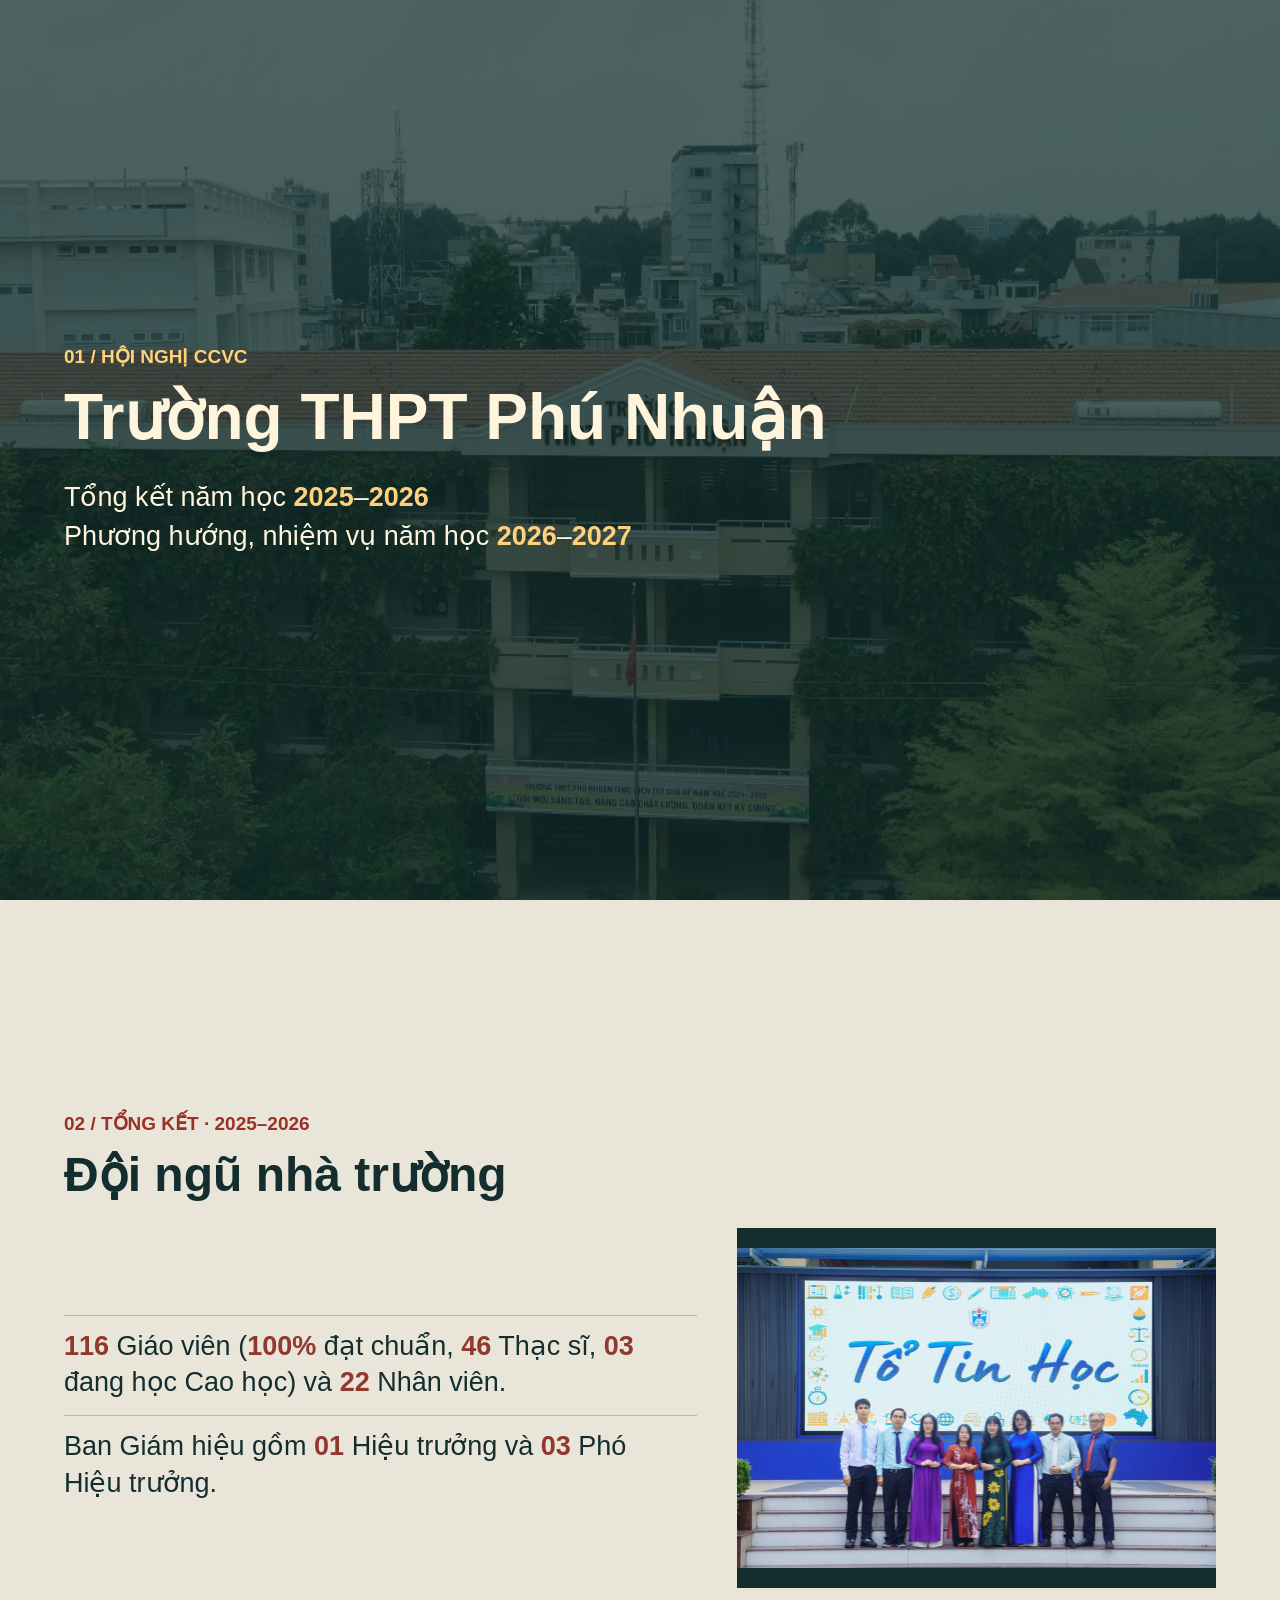
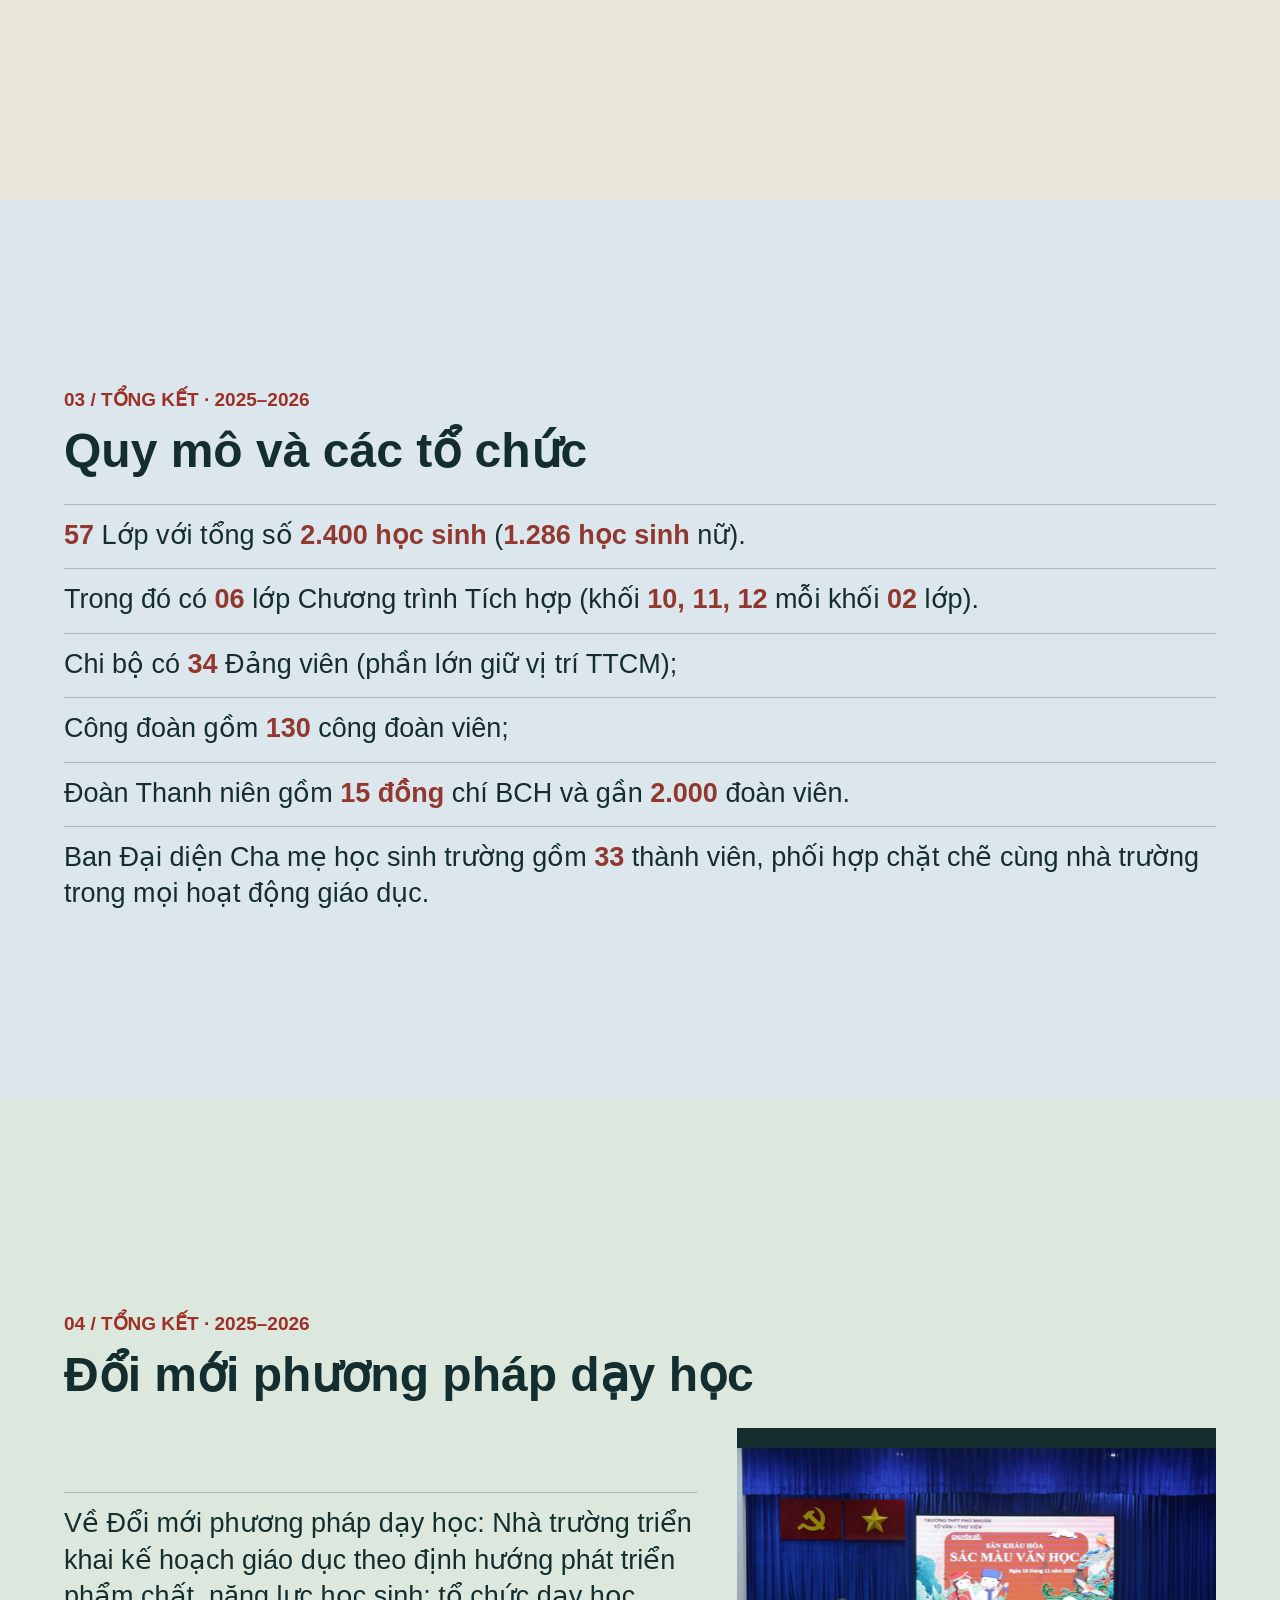
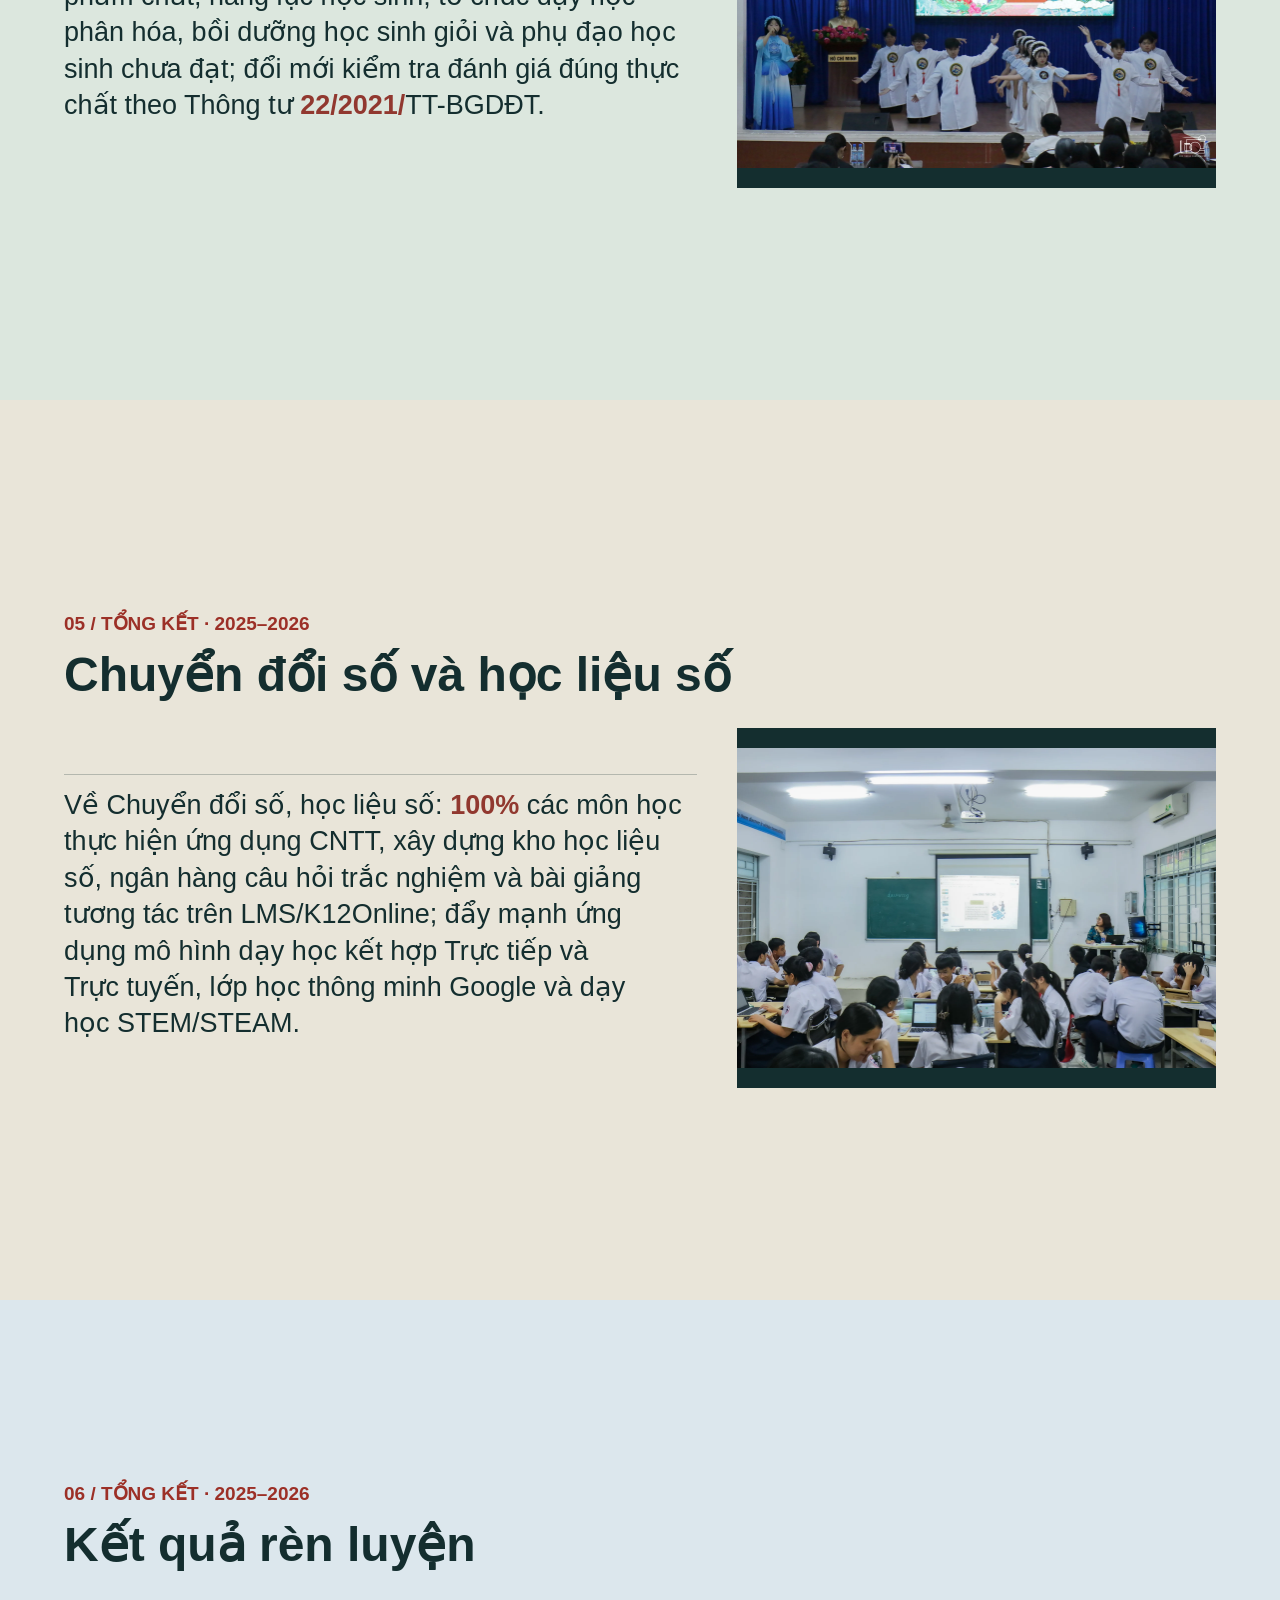
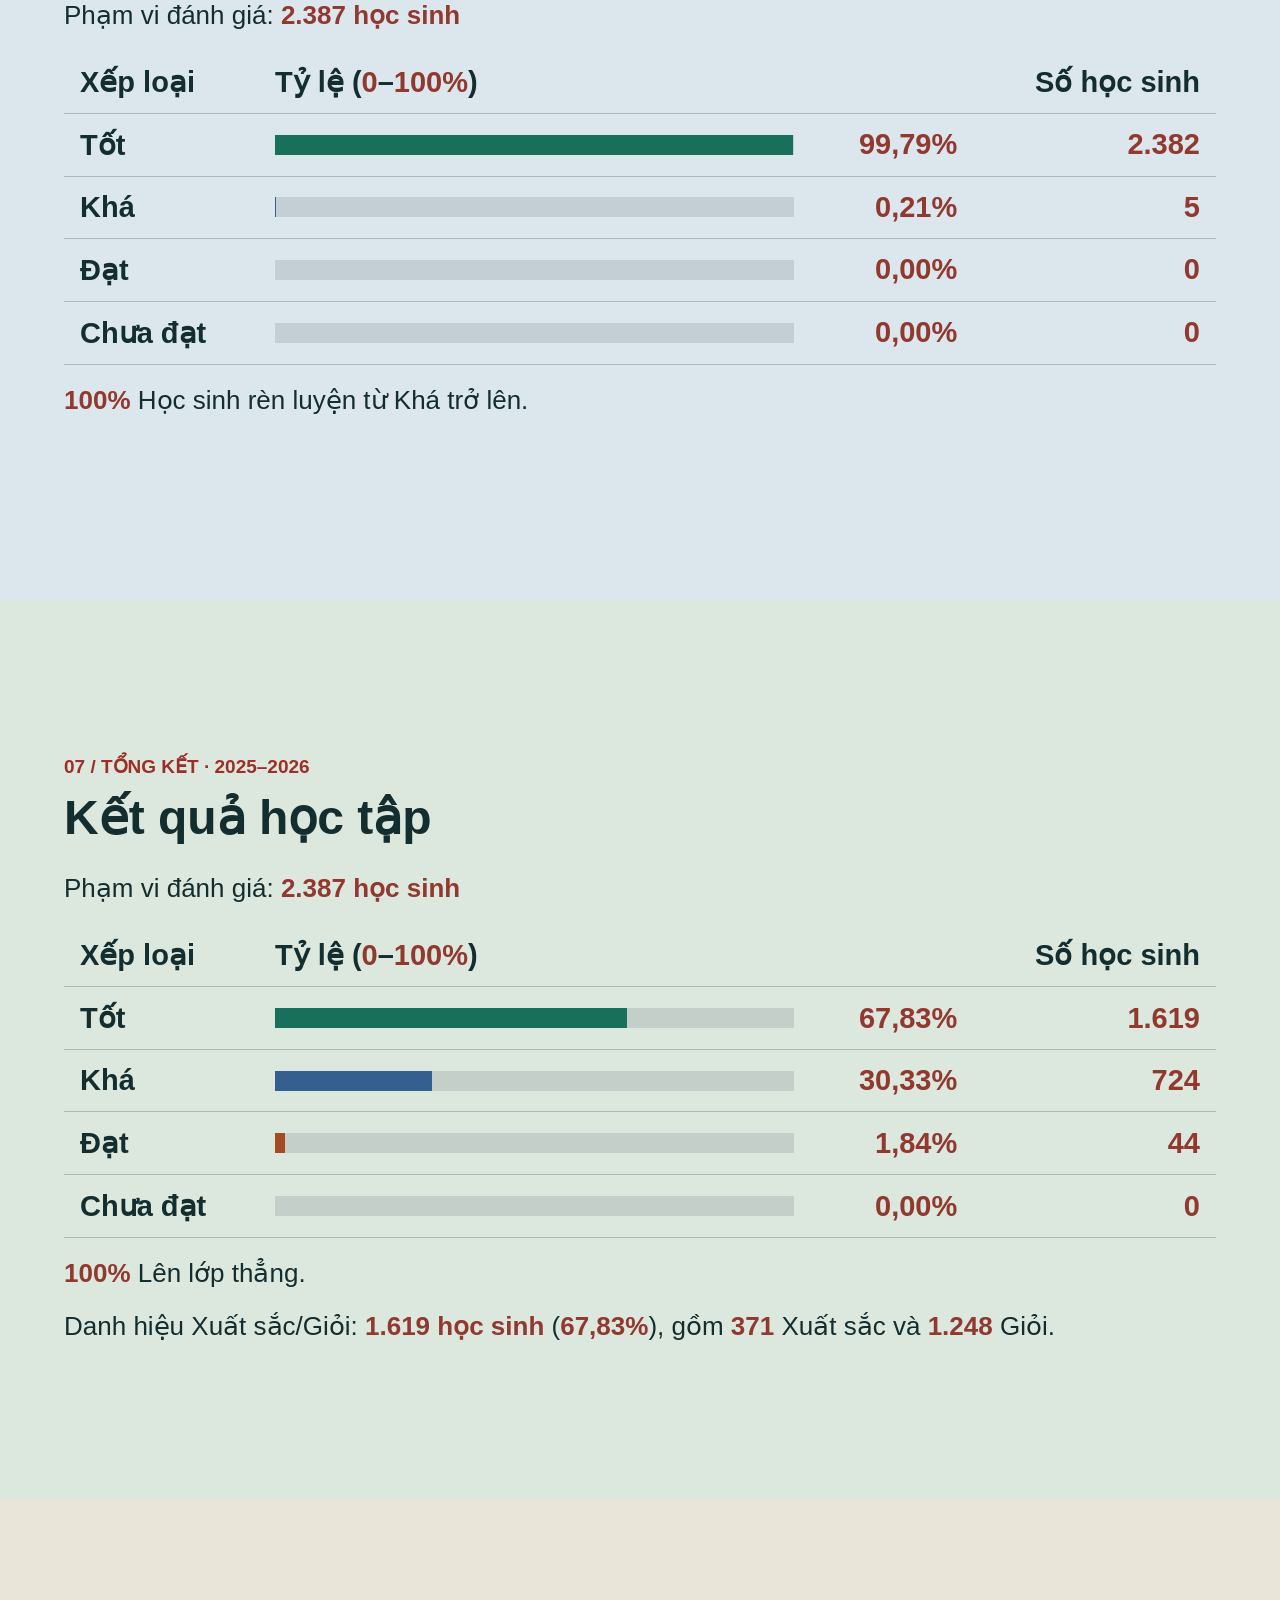
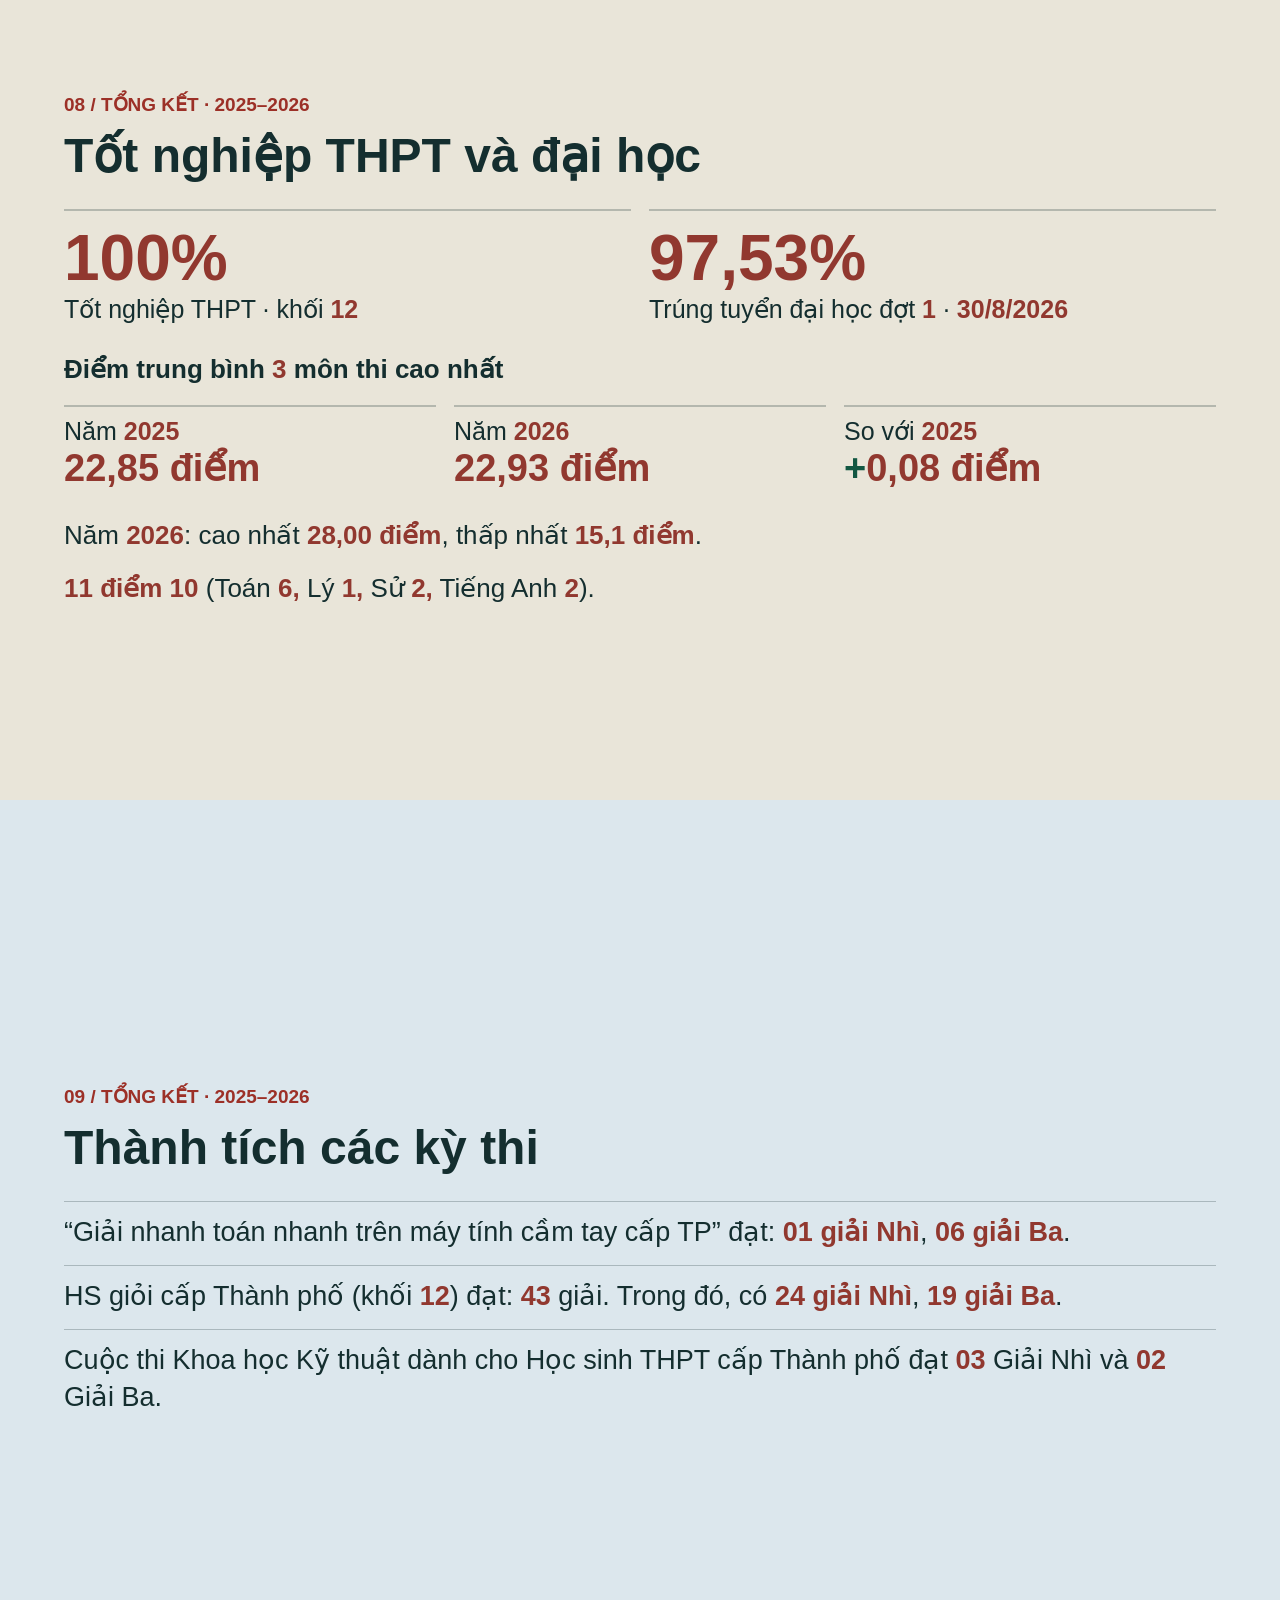
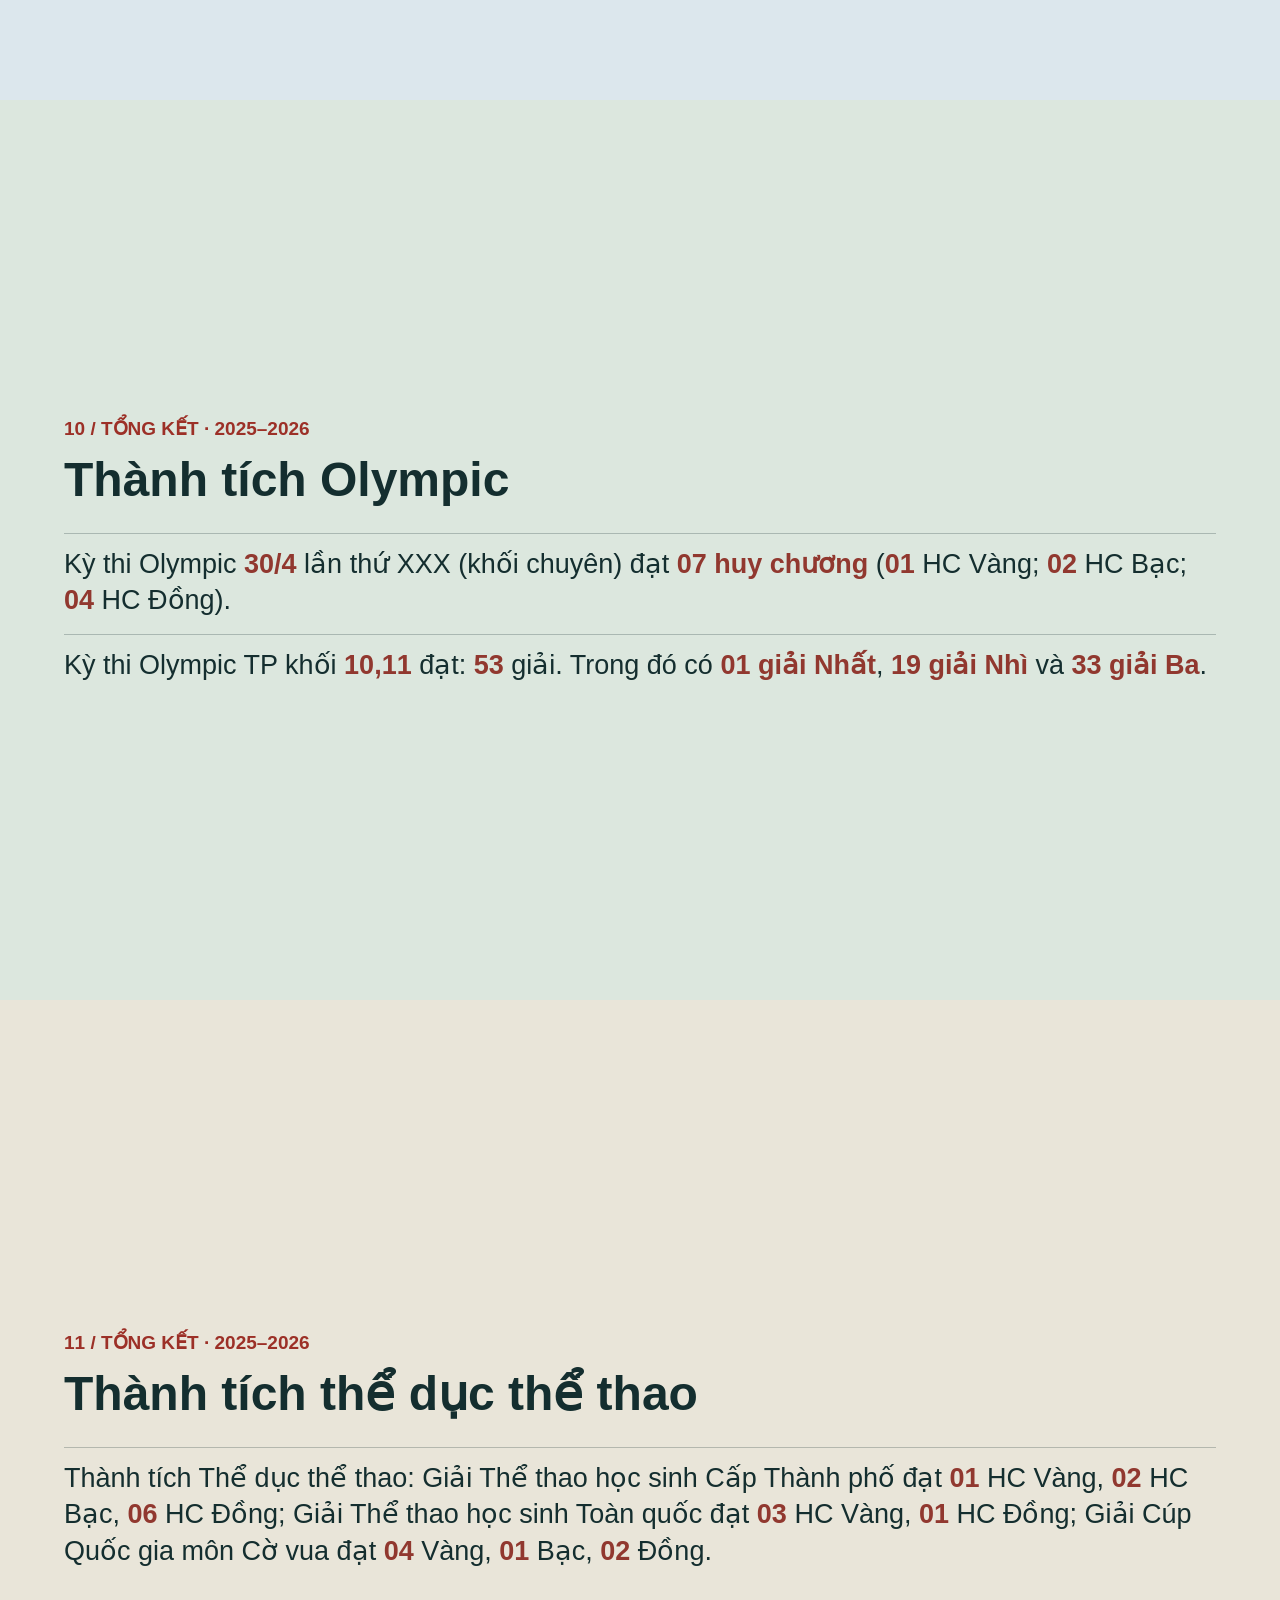
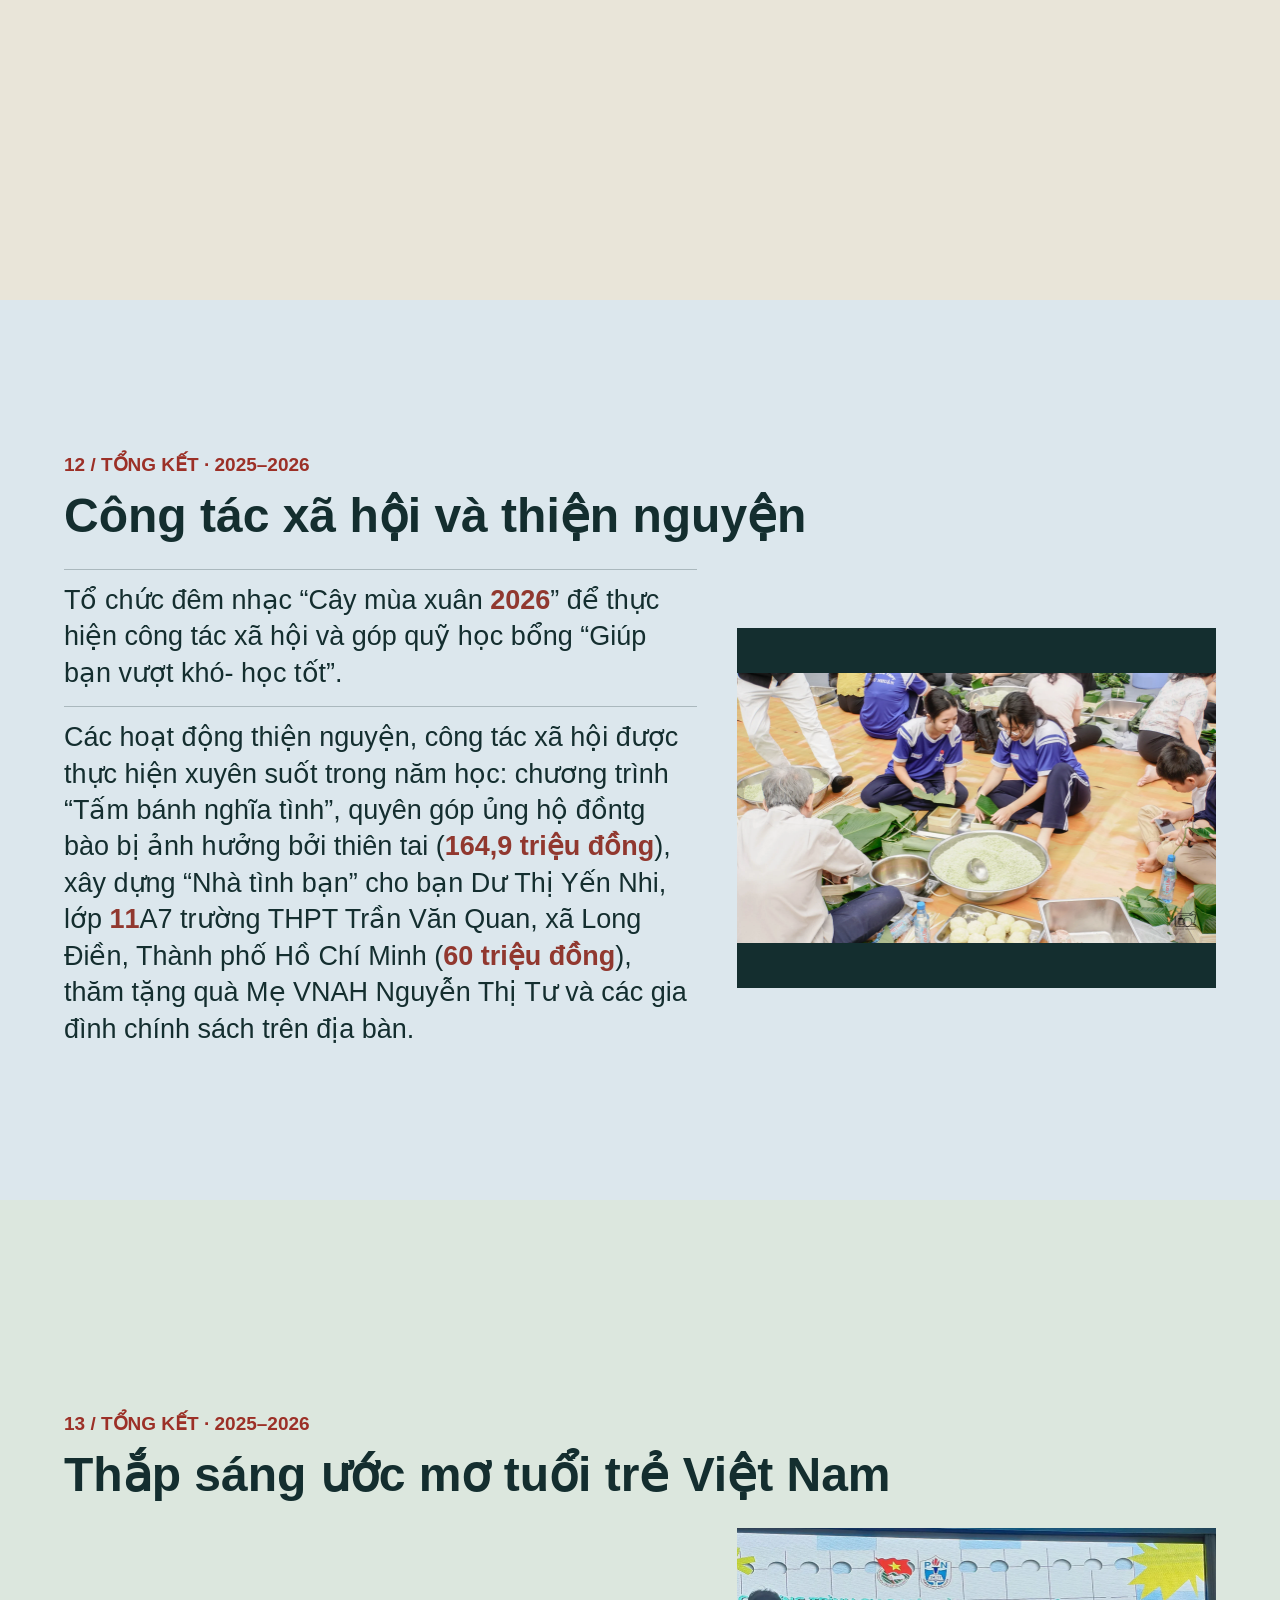
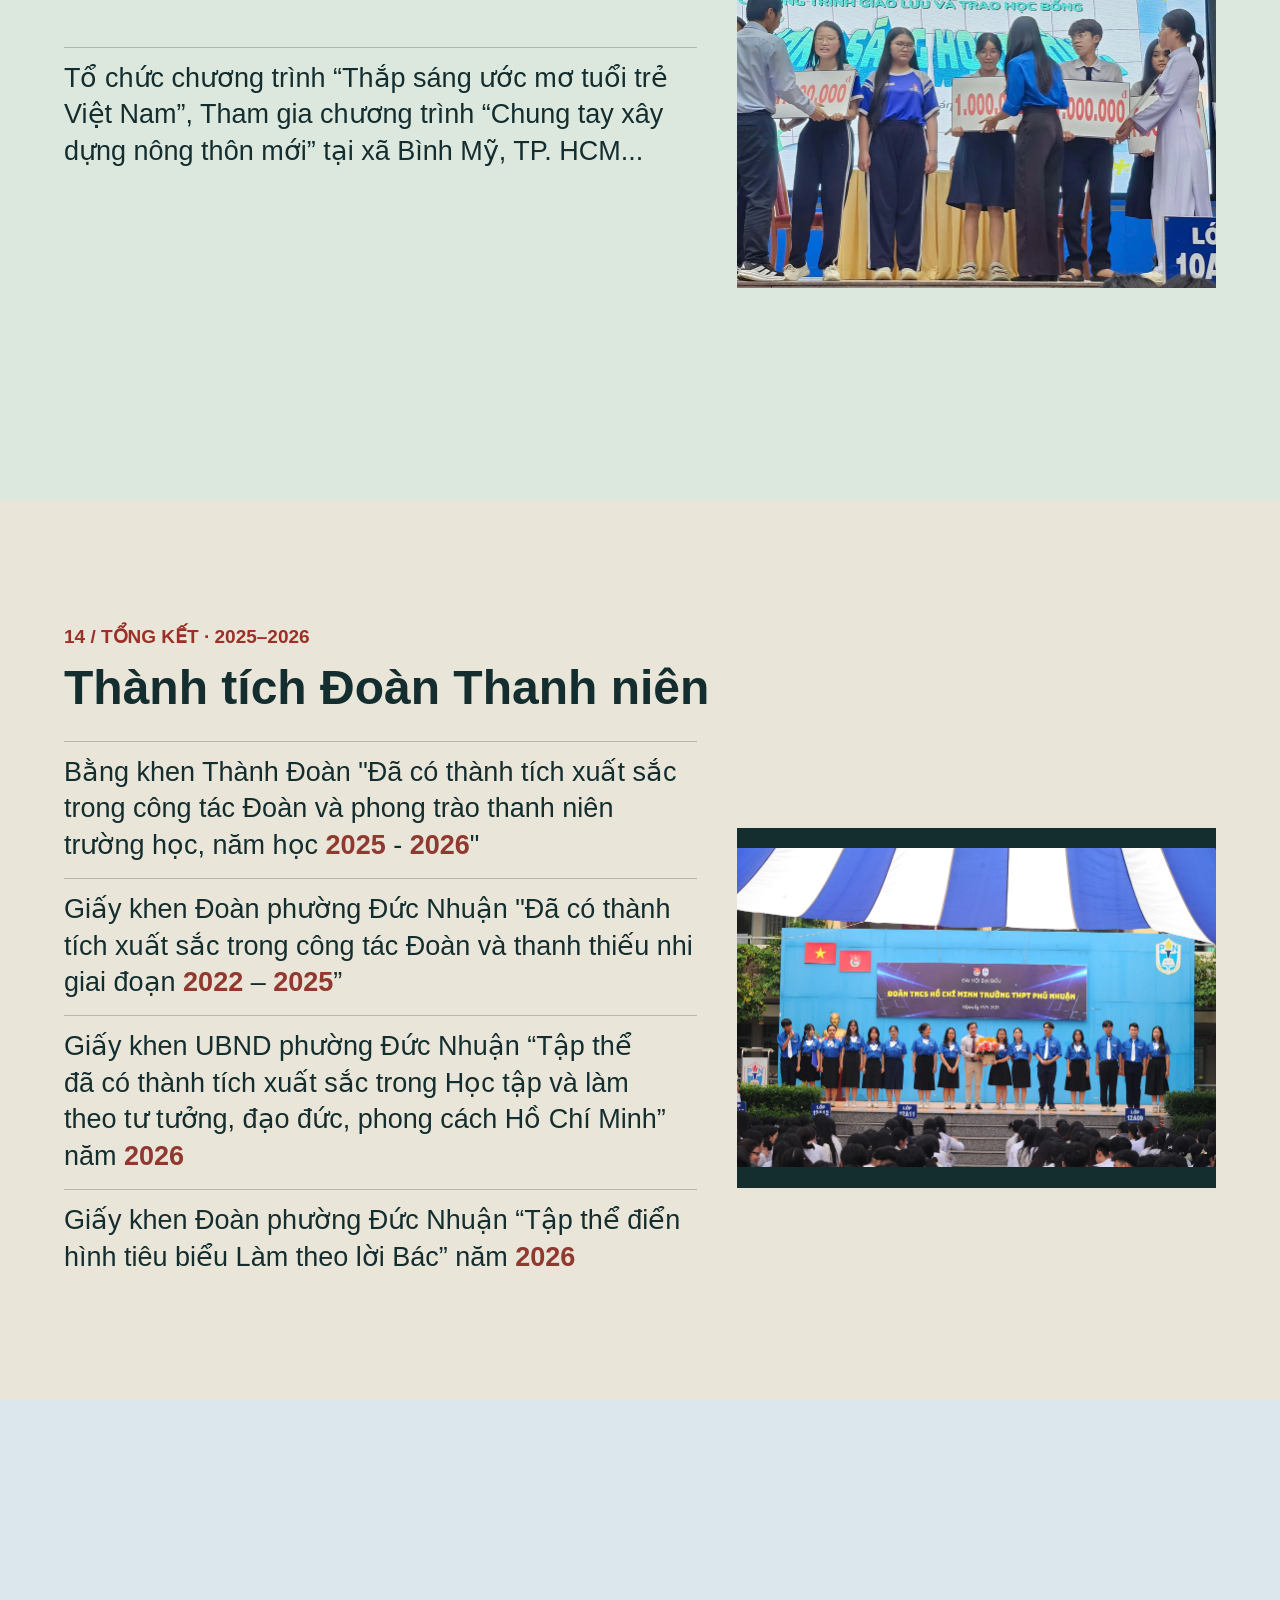
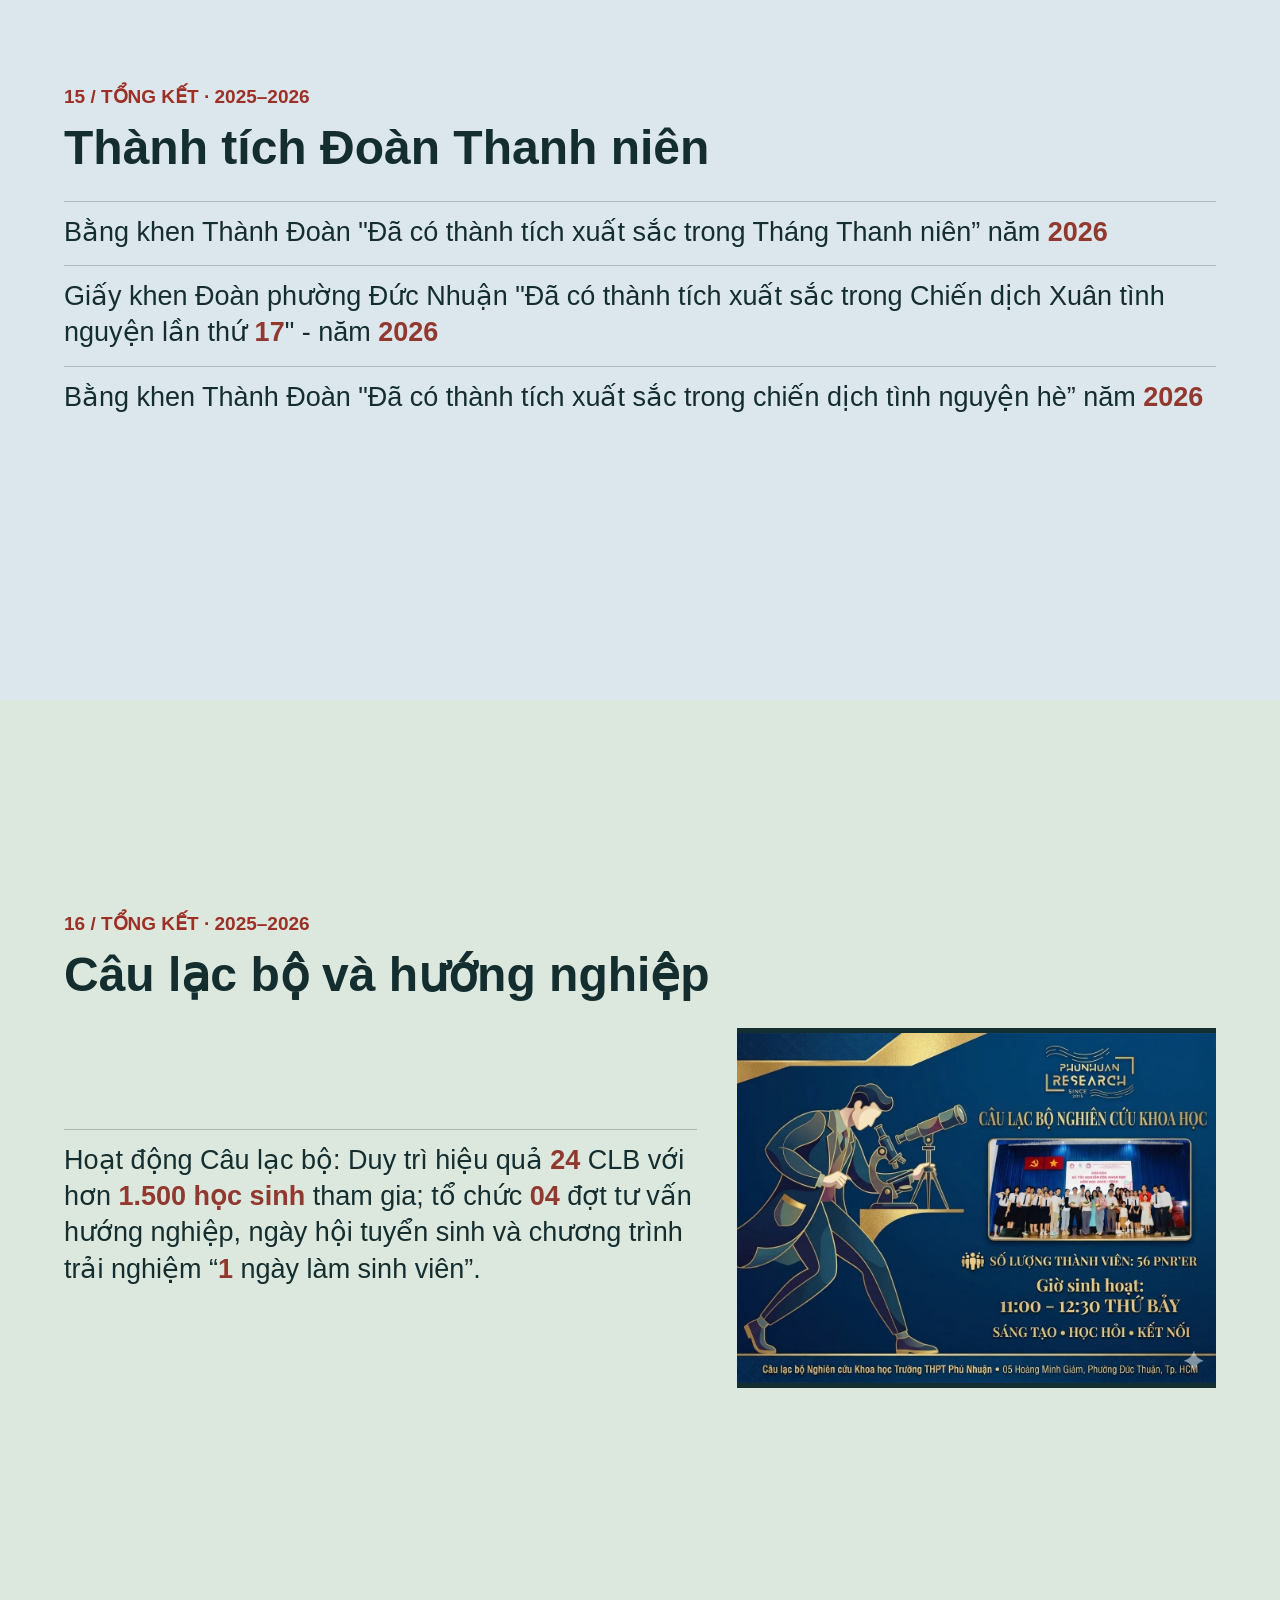
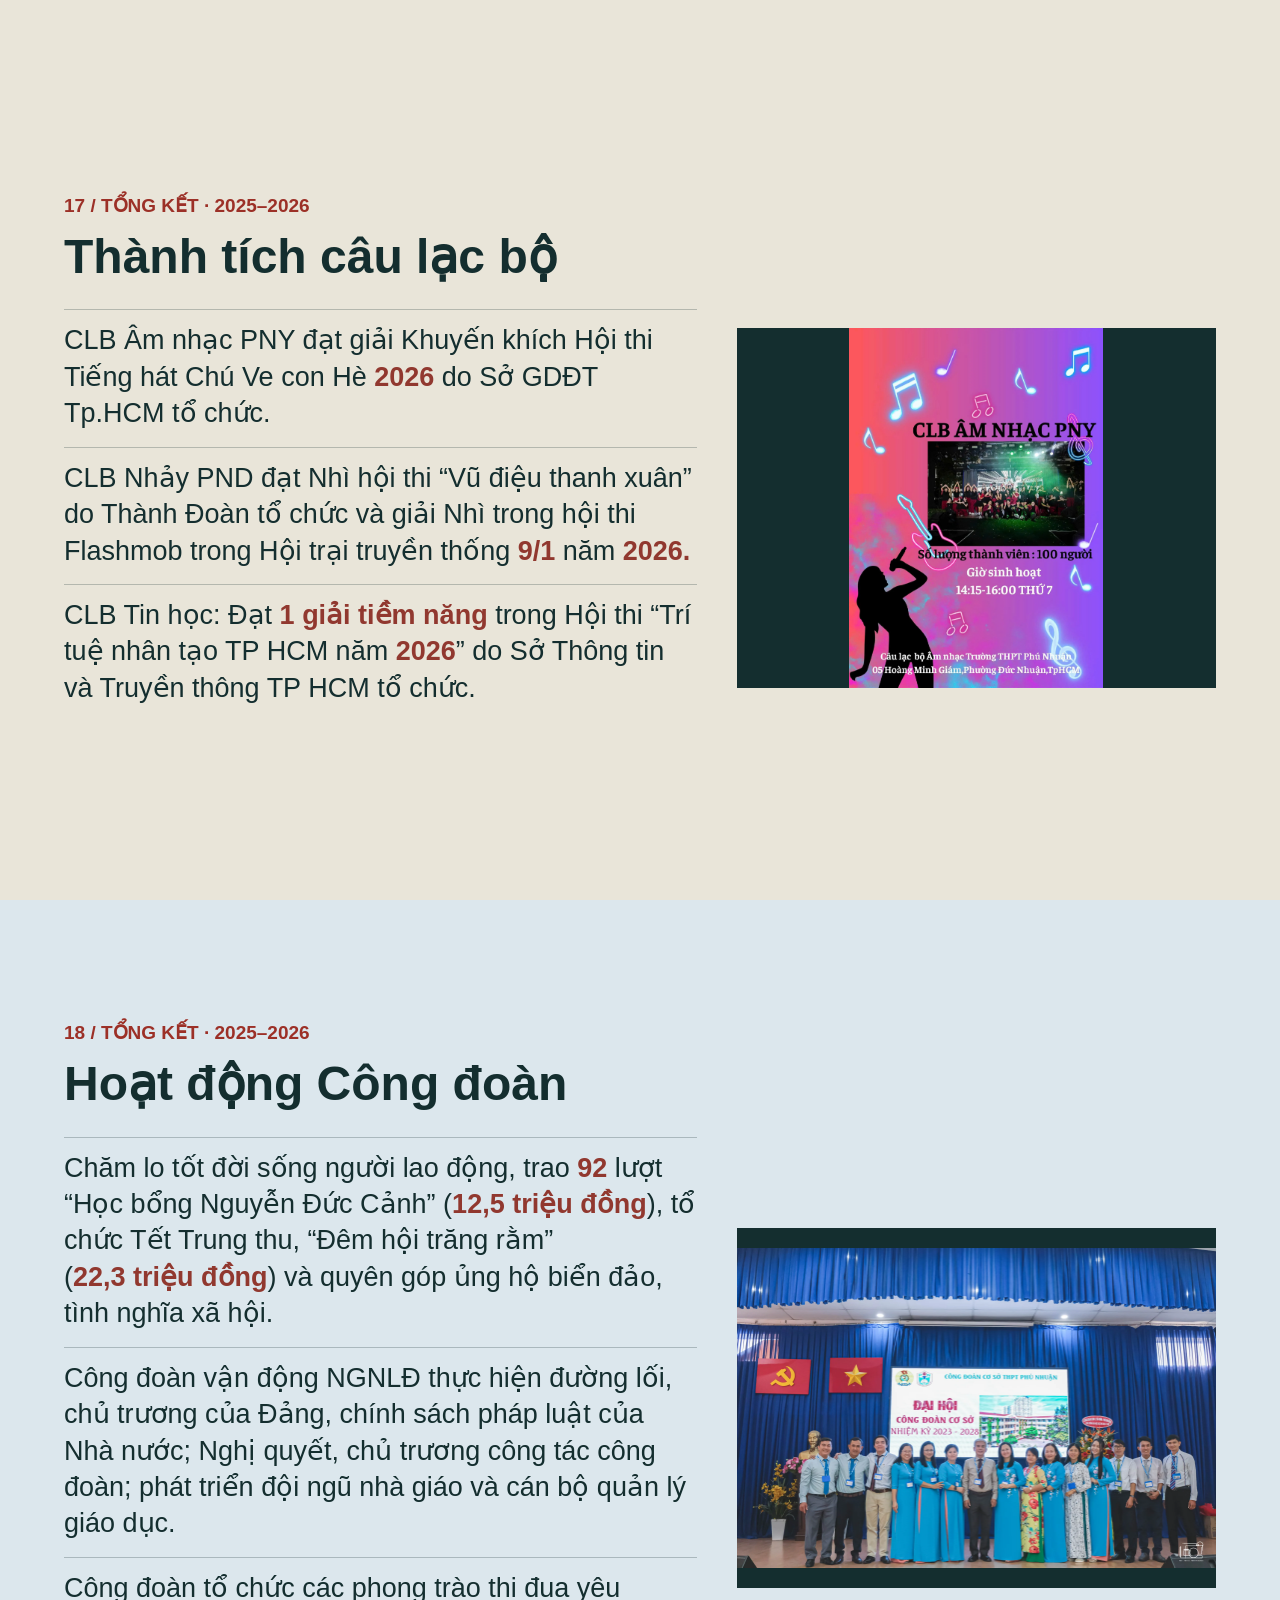
==== tu-chay-10-phut.html @ 197ba291 "Apply confirmed CCVC figures and add ten-minute animated playback" ====
<!doctype html>
<html lang="vi">
<head>
<meta charset="utf-8">
<meta name="viewport" content="width=device-width, initial-scale=1">
<meta http-equiv="refresh" content="0; url=index.html?autoplay=1">
<title>Trình chiếu CCVC · 10 phút</title>
</head>
<body></body>
</html>
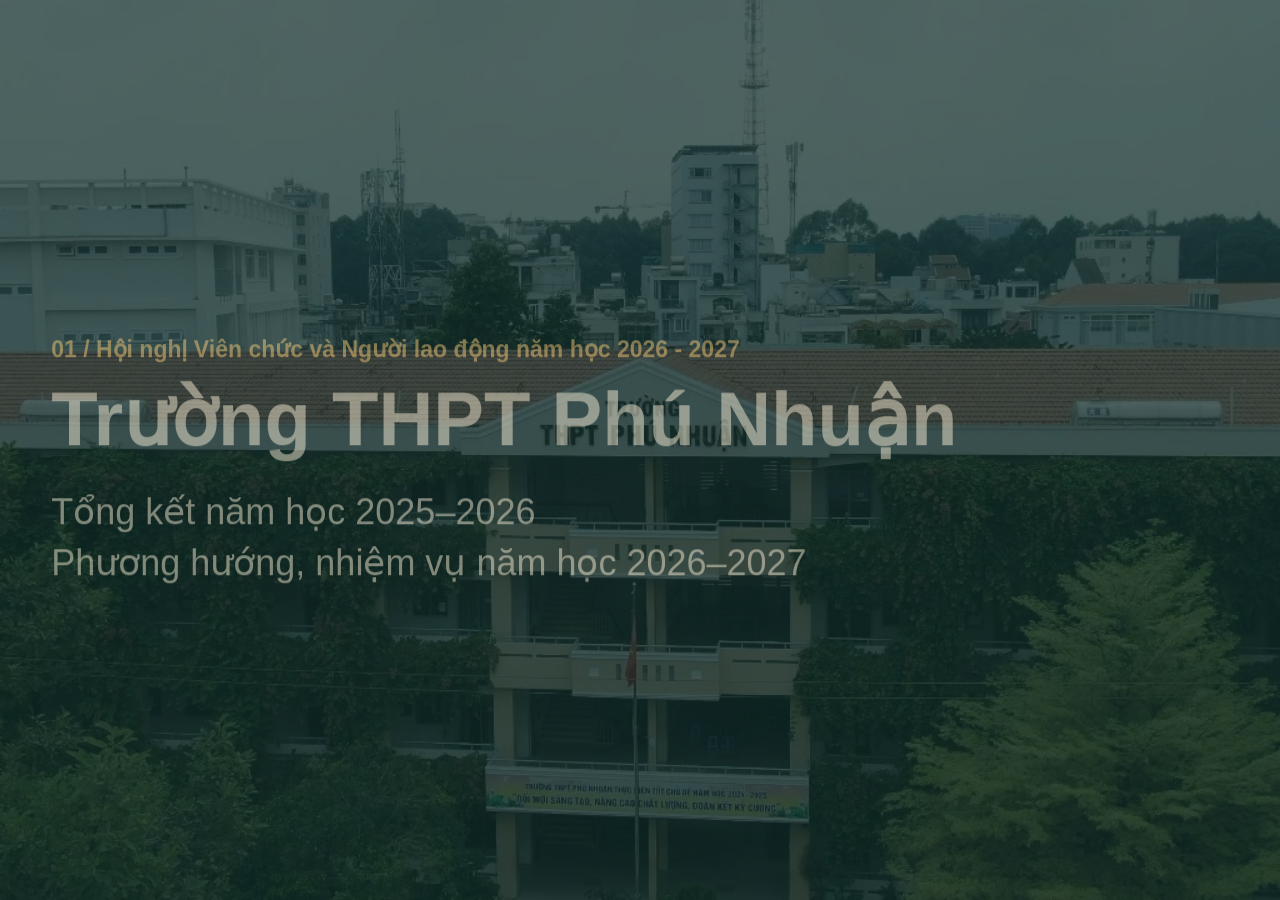
==== commit a1df47f9: "Use the official employee conference name in the opening and narration" ====
--- a/tu-chay-10-phut.html
+++ b/tu-chay-10-phut.html
@@ -4,7 +4,7 @@
 <meta charset="utf-8">
 <meta name="viewport" content="width=device-width, initial-scale=1">
 <meta http-equiv="refresh" content="0; url=index.html?autoplay=1">
-<title>Trình chiếu CCVC · 10 phút</title>
+<title>Hội nghị Viên chức và Người lao động năm học 2026 - 2027 · 10 phút</title>
 </head>
 <body></body>
 </html>
